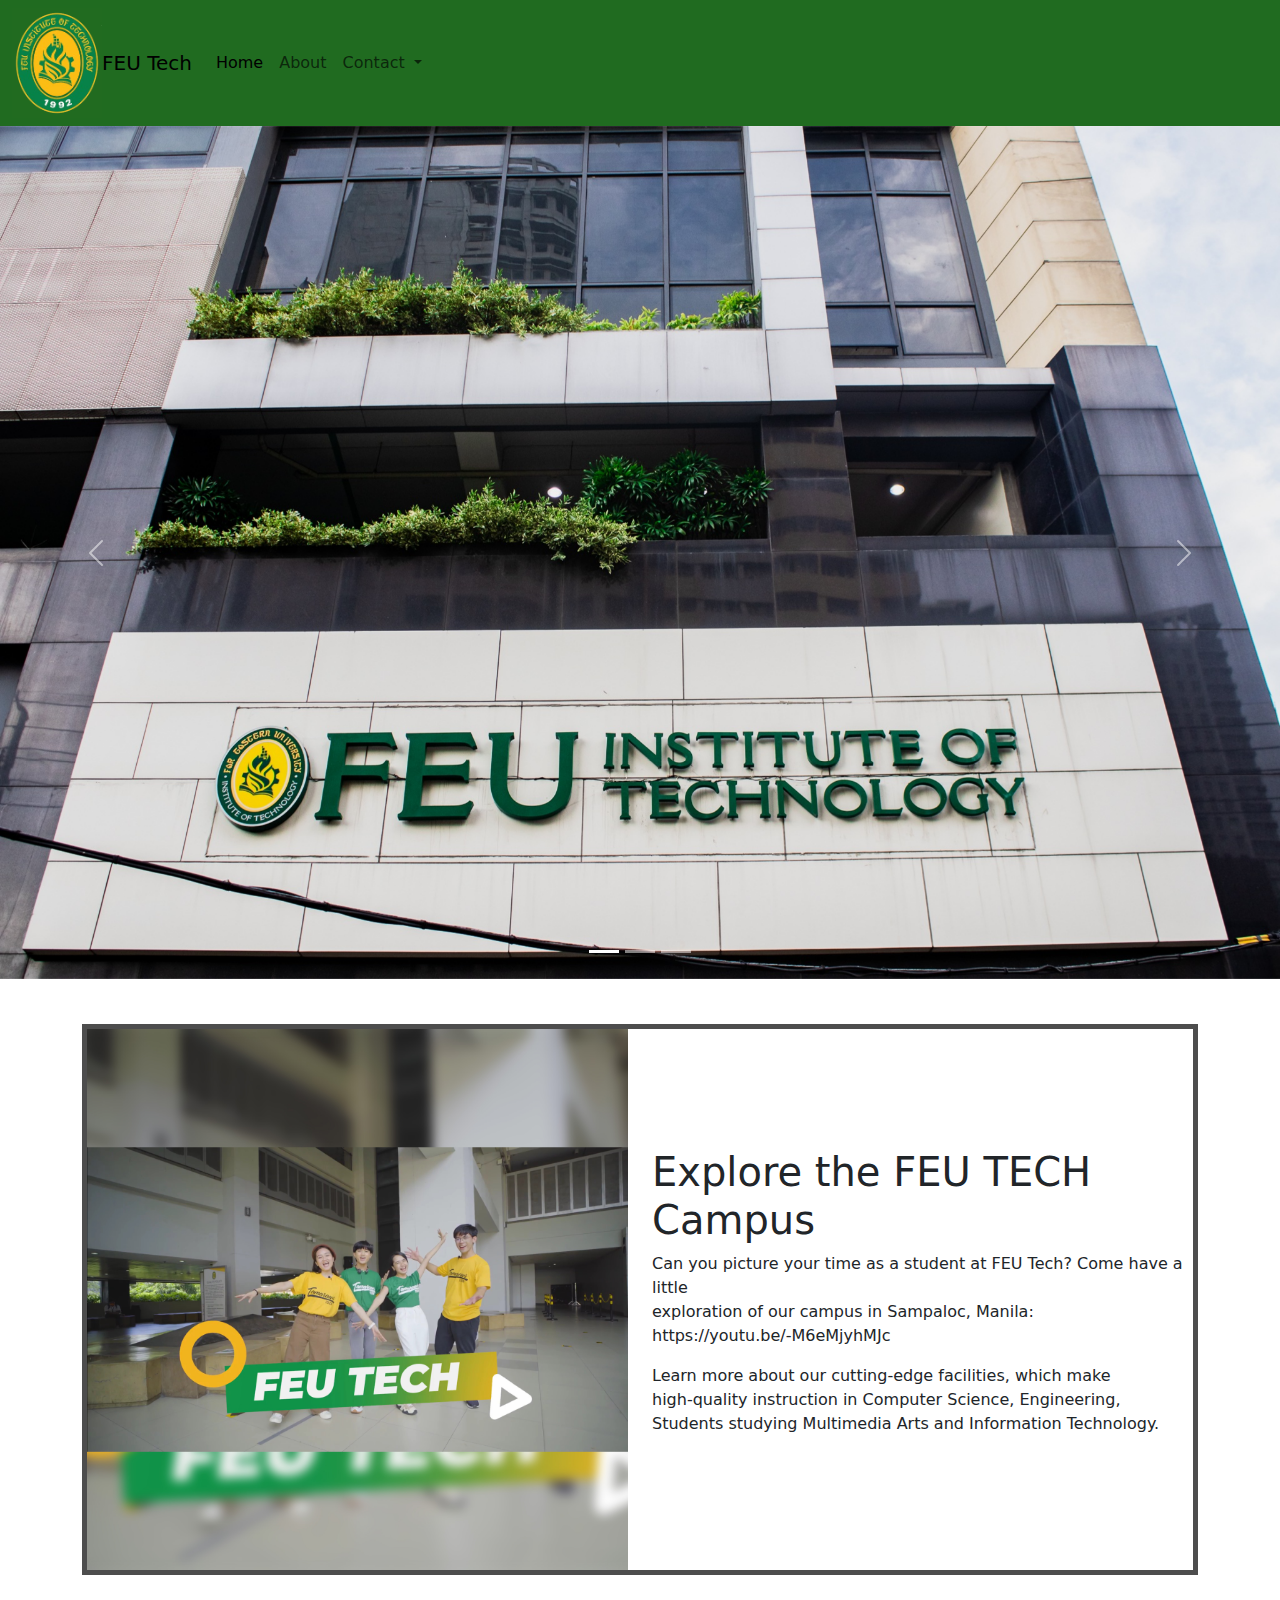
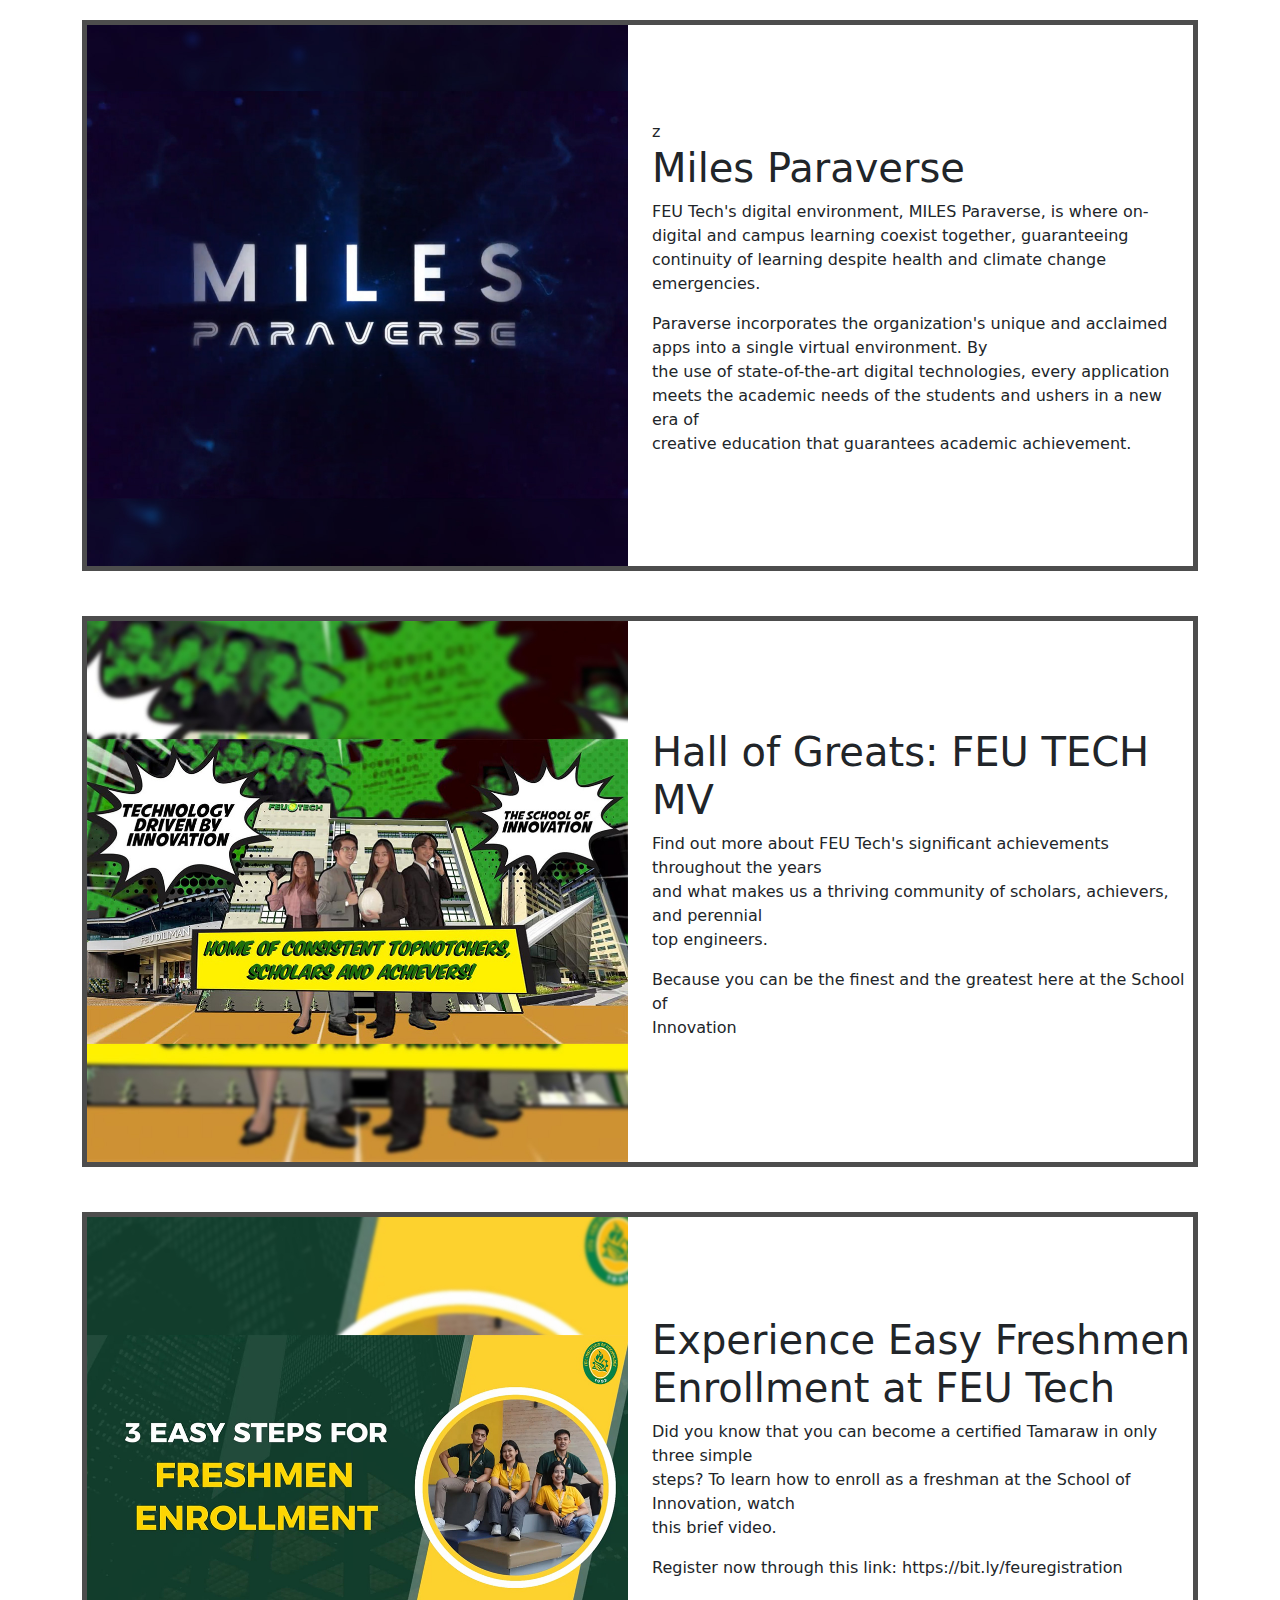
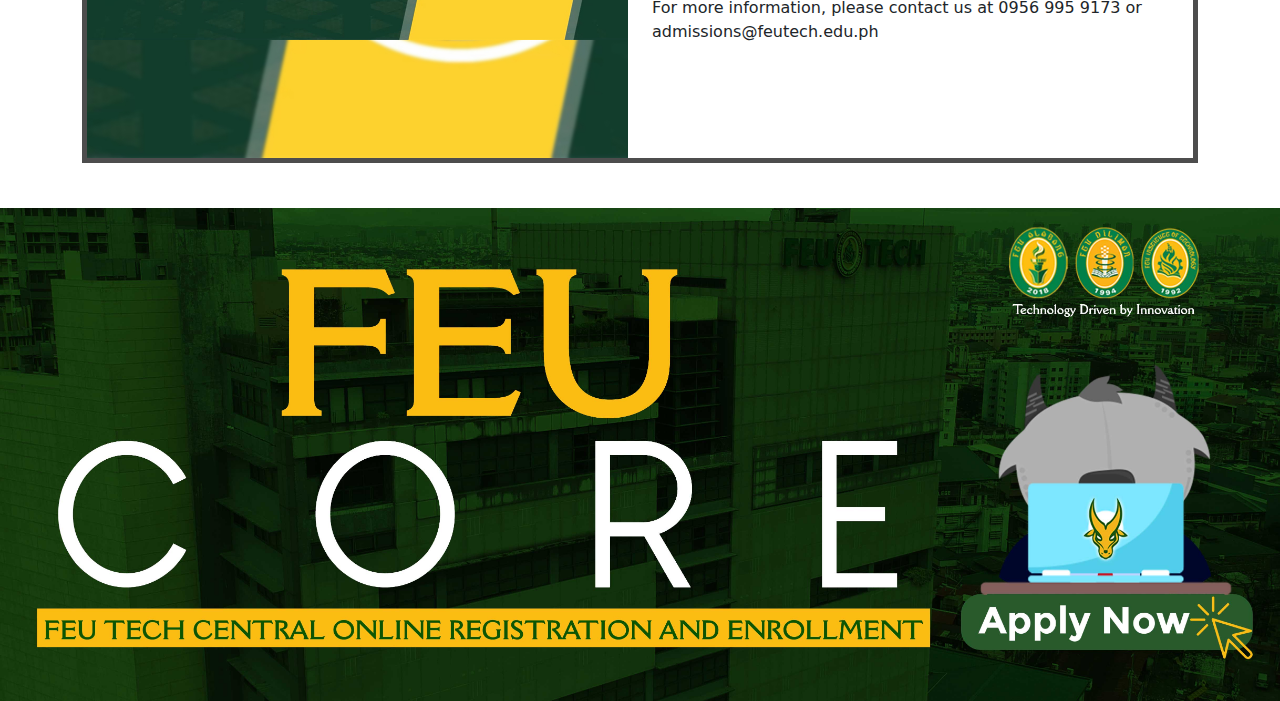
==== index.html @ 5a4146ef "draft muna commit ko ule toh" ====
<!DOCTYPE html>
<html lang="en">
<head>
    <meta charset="UTF-8">
    <meta name="viewport" content="width=device-width, initial-scale=1.0">
    <title>FEU Institute of Technology</title>
    <link href="https://cdn.jsdelivr.net/npm/bootstrap@5.3.3/dist/css/bootstrap.min.css" rel="stylesheet" integrity="sha384-QWTKZyjpPEjISv5WaRU9OFeRpok6YctnYmDr5pNlyT2bRjXh0JMhjY6hW+ALEwIH" crossorigin="anonymous">
    <script src="https://cdn.jsdelivr.net/npm/bootstrap@5.3.3/dist/js/bootstrap.bundle.min.js" integrity="sha384-YvpcrYf0tY3lHB60NNkmXc5s9fDVZLESaAA55NDzOxhy9GkcIdslK1eN7N6jIeHz" crossorigin="anonymous"></script>
    <link rel="stylesheet" href="assets/css/style.css">
</head>
<body>
    <nav class="navbar container-nav navbar-expand-lg">
        <div class= "container-fluid container-nav">
          <img src="assets/img/piyutekhatdog.jpg" width="90" height="100" alt="tek">
            <a class="navbar-brand" href="#">FEU Tech</a>
            <button class="navbar-toggler" type="button" data-bs-toggle="collapse" data-bs-target="#navbarSupportedContent" aria-controls="navbarSupportedContent" aria-expanded="false" aria-label="Toggle navigation">
              <span class="navbar-toggler-icon"></span>
            </button>
            <div class="collapse navbar-collapse" id="navbarSupportedContent">
              <ul class="navbar-nav me-auto mb-2 mb-lg-0">
                <li class="nav-item">
                  <a class="nav-link active" aria-current="page" href="index.html">Home</a>
                </li>
                <li class="nav-item">
                  <a class="nav-link" href="../pages/About/index.html">About</a>
                </li>
                <li class="nav-item dropdown">
                  <a class="nav-link dropdown-toggle" href="#" role="button" data-bs-toggle="dropdown" aria-expanded="false">
                    Contact
                  </a>
                  <ul class="dropdown-menu">
                    <li><a class="dropdown-item" href="../pages/page2/PhoneNumber/index.html">Phone Number</a></li>
                    <li><hr class="dropdown-divider"></li>
                    <li><a class="dropdown-item" href="/pages/page3/School/index.html">School</a></li>
                    </ul>
                </li>
              </ul>
            </div>
        </div>
      </nav>
      <div id="carouselExampleIndicators" class="carousel slide">
        <div class="carousel-indicators">
          <button type="button" data-bs-target="#carouselExampleIndicators" data-bs-slide-to="0" class="active" aria-current="true" aria-label="Slide 1"></button>
          <button type="button" data-bs-target="#carouselExampleIndicators" data-bs-slide-to="1" aria-label="Slide 2"></button>
          <button type="button" data-bs-target="#carouselExampleIndicators" data-bs-slide-to="2" aria-label="Slide 3"></button>
        </div>
        <div class="carousel-inner">
          <div class="carousel-item active">
            <img src="/assets/img/FEU-IT.jpg" class="d-block w-100" alt="Tech">
          </div>
          <div class="carousel-item">
            <img src="/assets/img/TechTech.png" class="d-block w-100" alt="The FEU">
          </div>
          <div class="carousel-item">
            <img src="/assets/img/FEU-Tech-campus.jpg" class="d-block w-100" alt="Campus">
          </div>
        </div>
        <button class="carousel-control-prev" type="button" data-bs-target="#carouselExampleIndicators" data-bs-slide="prev">
          <span class="carousel-control-prev-icon" aria-hidden="true"></span>
          <span class="visually-hidden">Previous</span>
        </button>
        <button class="carousel-control-next" type="button" data-bs-target="#carouselExampleIndicators" data-bs-slide="next">
          <span class="carousel-control-next-icon" aria-hidden="true"></span>
          <span class="visually-hidden">Next</span>
        </button>
      </div>
      <div class="container-lg">
        <div class="section-1">
          <div class="row">
            <div class="boat col-lg-6 col-md-6 col-sm-12">
              <img src="assets/img/explore.jpg" class="img-fluid w-100" alt="exex">
            </div>
            <div class="boat col-lg-6 col-md-6 col-sm-12 d-flex justify-content-center align-items-center">
              <div>
                <h1>Explore the FEU TECH <br> Campus</h1>
                <p>Can you picture your time as a student at FEU Tech? Come have a little <br>
                  exploration of our campus in Sampaloc, Manila: <br>
                  https://youtu.be/-M6eMjyhMJc</p>
                <p>Learn more about our cutting-edge facilities, which make <br>
                high-quality instruction in Computer Science, Engineering, <br>
                Students studying Multimedia Arts and Information Technology.</p>
              </div>      
            </div>
          </div>
        </div>
      </div>  
      <div class="container-lg">
        <div class="section-2">
          <div class="row">
            <div class="boat col-lg-6 col-md-6 col-sm-12">
              <img src="assets/img/miles_paraverse.jpg" class="img-fluid w-100" alt="miles">
            </div>
            <div class="boat col-lg-6 col-md-6 col-sm-12 d-flex justify-content-center align-items-center">
              <div>
 z             <h1>Miles Paraverse</h1>
              <p>FEU Tech's digital environment, MILES Paraverse, is where on- <br>
              digital and campus learning coexist together, guaranteeing <br>
              continuity of learning despite health and climate change <br>
              emergencies.</p>
              <p>Paraverse incorporates the organization's unique and acclaimed <br>
              apps into a single virtual environment. By <br>
              the use of state-of-the-art digital technologies, every application <br>
              meets the academic needs of the students and ushers in a new era of <br>
              creative education that guarantees academic achievement.</p>
              </div>
            </div>
          </div>
        </div>
      </div>
      <div class="container-lg">
        <div class="section-3">
          <div class="row">
            <div class="boat col-lg-6 col-md-6 col-sm-12">
              <img src="assets/img/hall_of_greats.jpg" class="img-fluid w-100" alt="greats">
            </div>
            <div class="boat col-lg-6 col-md-6 col-sm-12 d-flex justify-content-center align-items-center">
              <div>
                <h1>Hall of Greats: FEU TECH <br>
                MV</h1>
                <p>Find out more about FEU Tech's significant achievements throughout the years <br>
                and what makes us a thriving community of scholars, achievers, and perennial <br>
                top engineers.</p>
                <p>Because you can be the finest and the greatest here at the School of <br>
                Innovation</p>
              </div>
            </div>
          </div>
        </div>
      </div>
      <div class="container-lg">
        <div class="section-4">
          <div class="row">
            <div class="boat col-lg-6 col-md-6 col-sm-12">
              <img src="assets/img/easystepsforfreshmen.jpg" class="img-fluid w-100" alt="Easy Steps">
            </div>
            <div class="boat col-lg-6 col-md-6 col-sm-12 d-flex justify-content-center align-items-center">
              <div>
                <h1>Experience Easy Freshmen <br> Enrollment at FEU Tech</h1>
                <p>Did you know that you can become a certified Tamaraw in only three simple <br>
                steps? To learn how to enroll as a freshman at the School of Innovation, watch <br>
                this brief video.</p>
                <p>Register now through this link: https://bit.ly/feuregistration</p>
                <p>For more information, please contact us at 0956 995 9173 or <br> admissions@feutech.edu.ph</p>
              </div>
            </div>
          </div>
        </div>
      </div>
      <div class="centered">
        <img src="assets/img/FEU-core-banner.jpg" alt="Centered Image">
      </div>
</body>
</html>
---- assets/css/style.css ----
.container-nav{
    background-color: rgb(32, 107, 32);
}
.body{
    background-color: #ffffff;
}
.section-1{
    border: 5px solid rgb(77, 77, 77);
    margin-top: 5vh;
}
.section-2{
    border: 5px solid rgb(77, 77, 77);
    margin-top: 5vh;
}
.section-3{
    border: 5px solid rgb(77, 77, 77);
    margin-top: 5vh;
}
.section-4{
    border: 5px solid rgb(77, 77, 77);
    margin-top: 5vh;
    margin-bottom: 5vh;
}
.centered {
    text-align: center; /* Horizontally centers the image */
  }
  
  img {
    max-width: 100%;
    height: auto;
  }
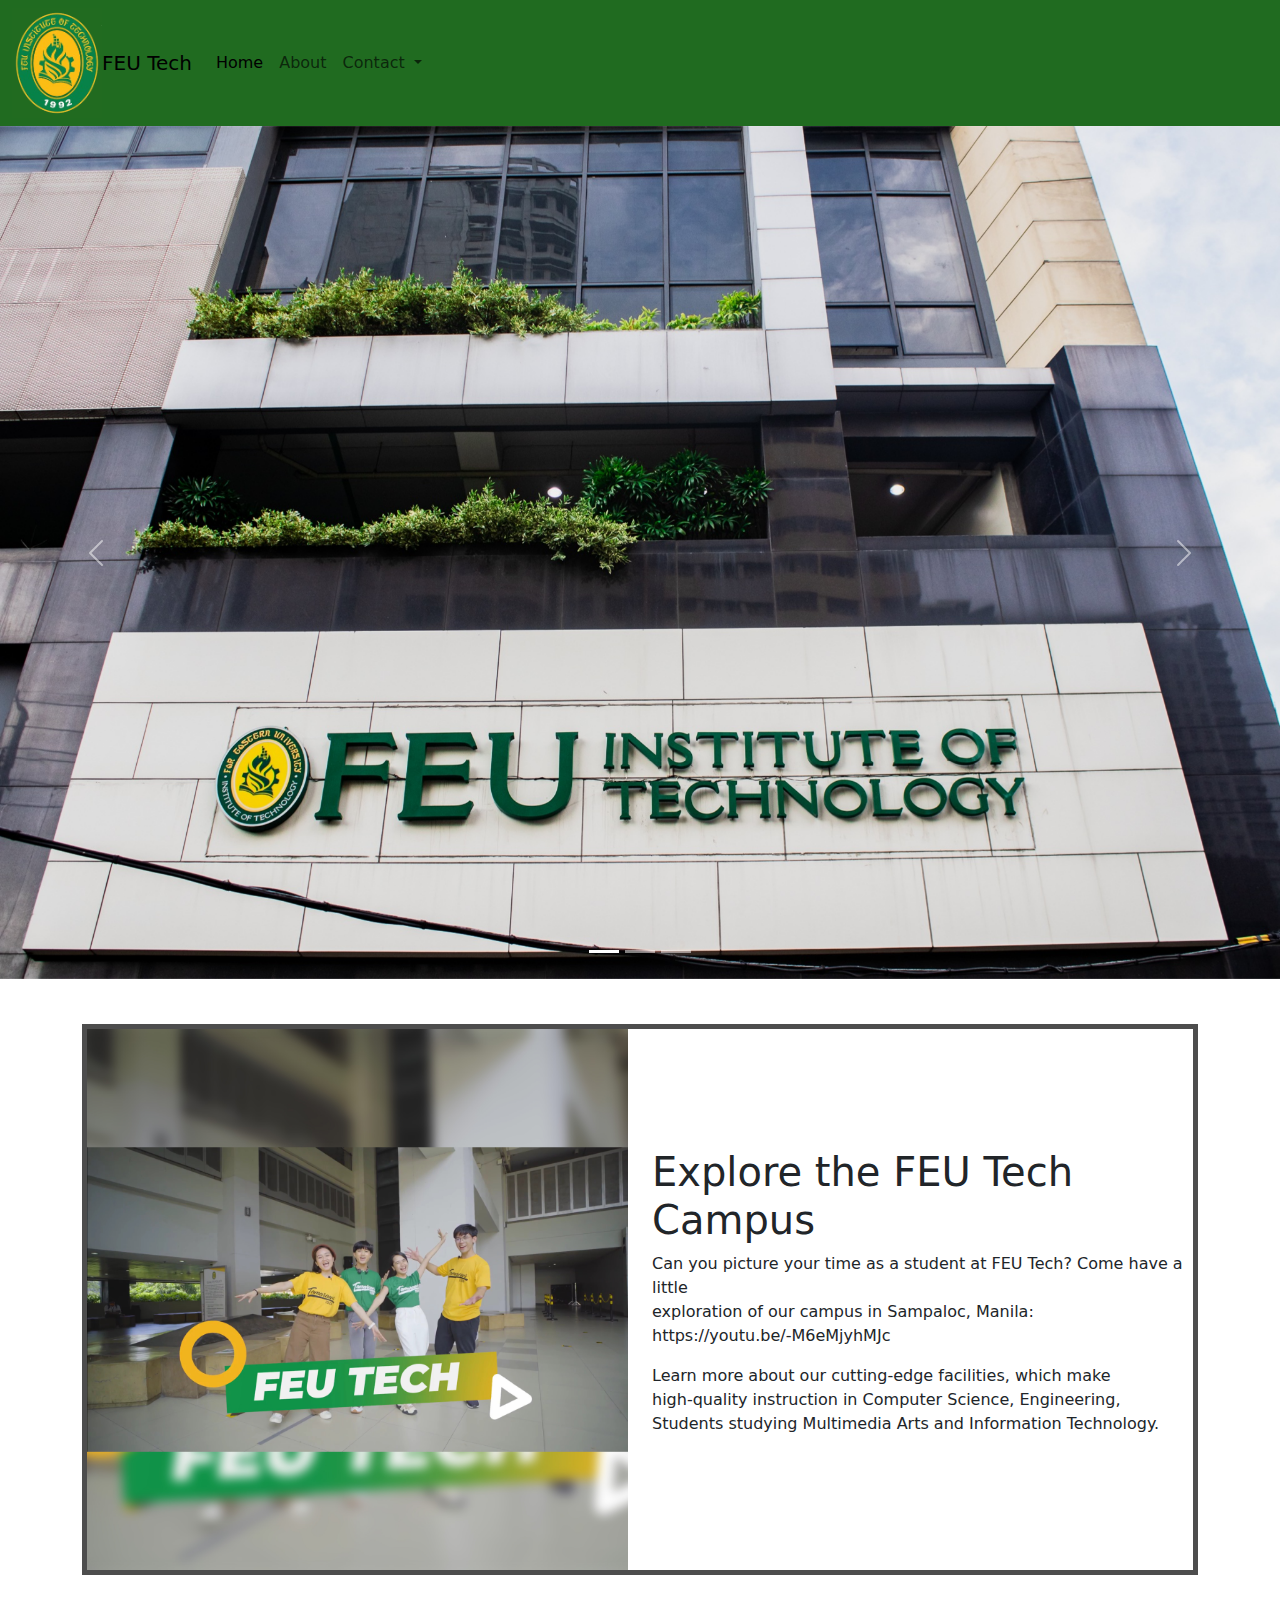
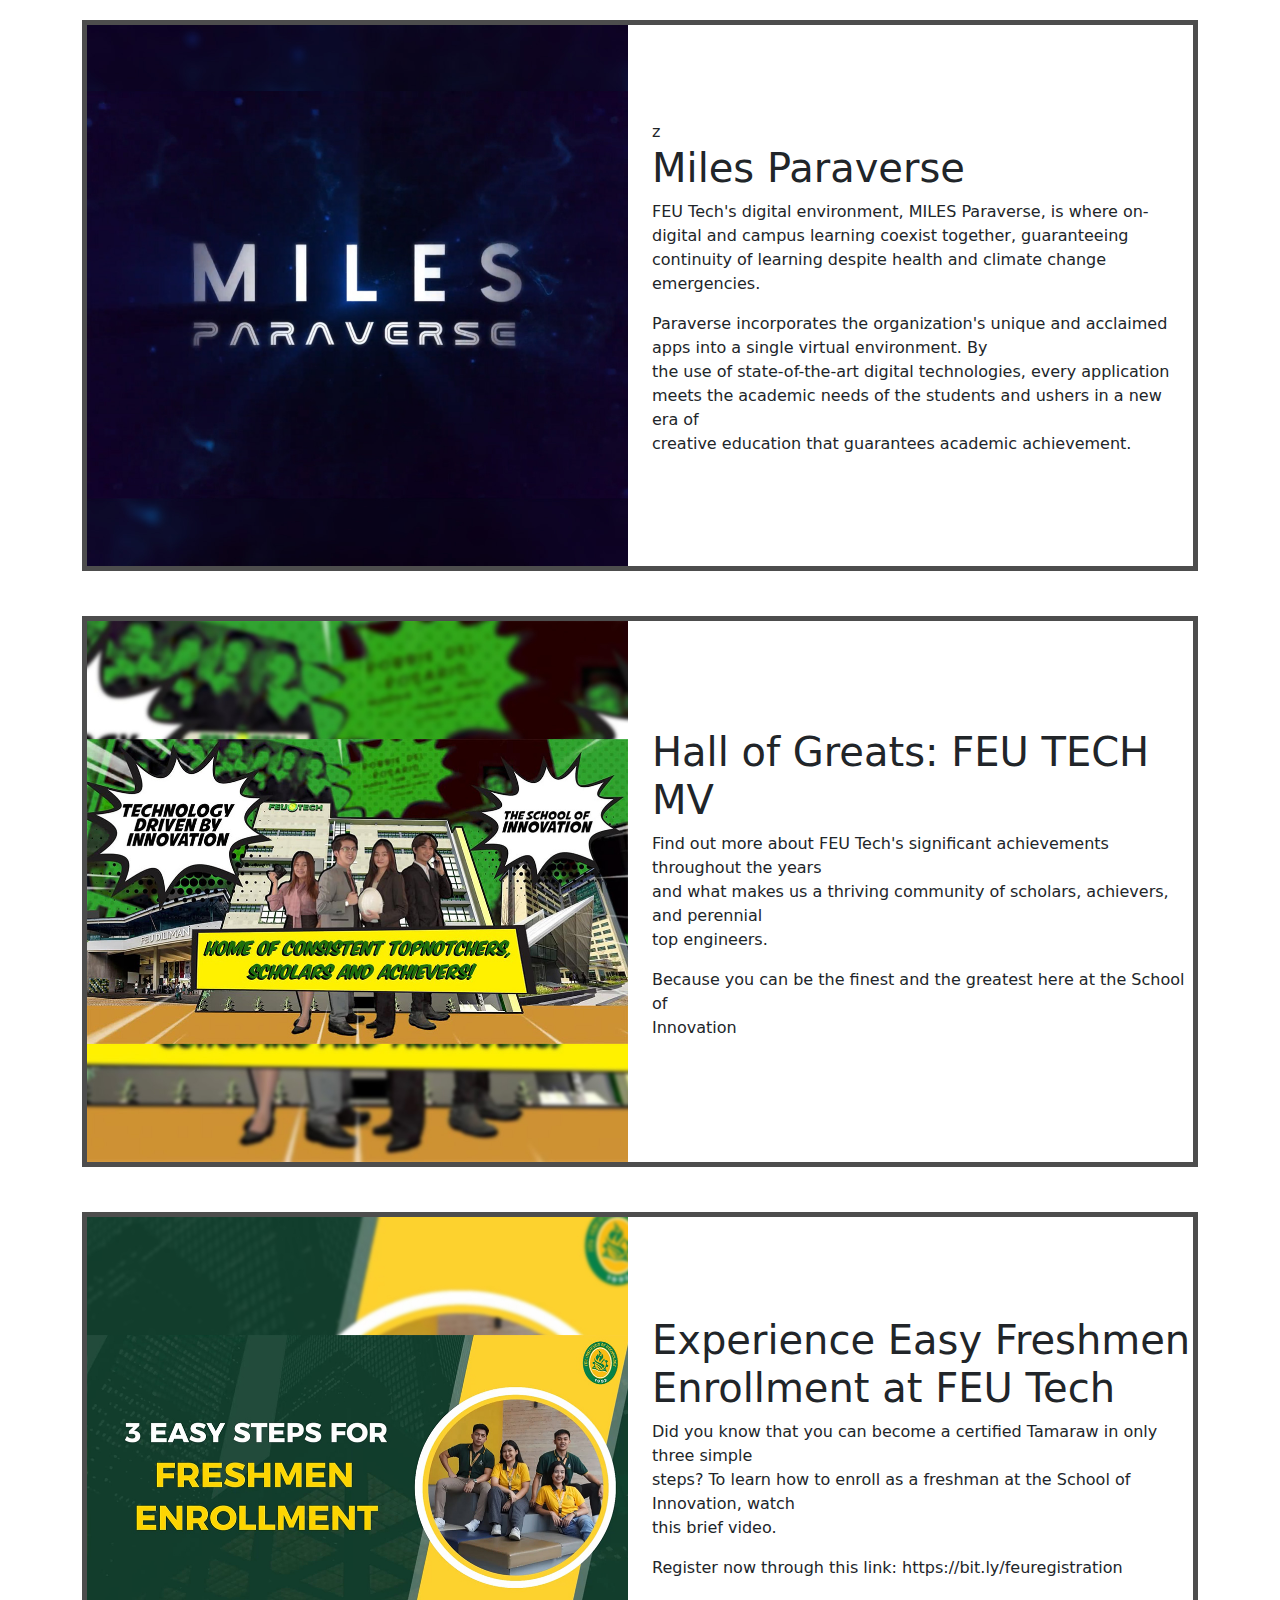
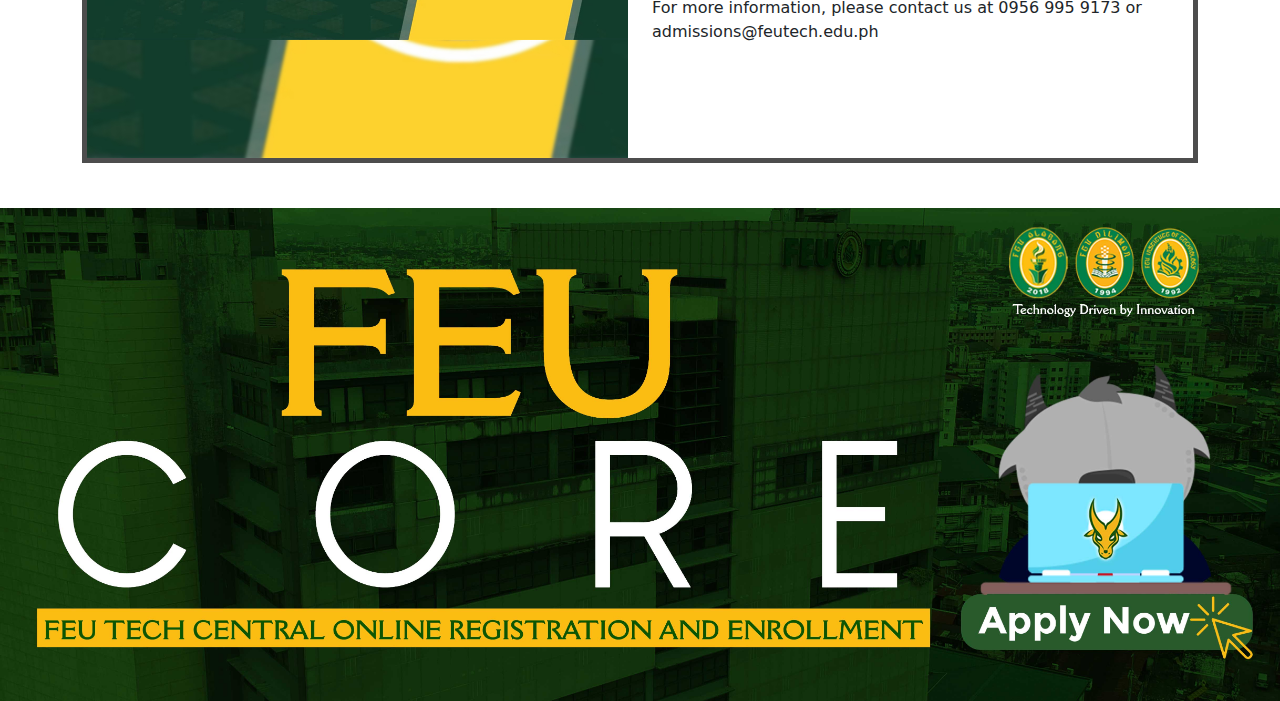
==== commit c0599ce5: "final commit" ====
--- a/index.html
+++ b/index.html
@@ -72,7 +72,7 @@
             </div>
             <div class="boat col-lg-6 col-md-6 col-sm-12 d-flex justify-content-center align-items-center">
               <div>
-                <h1>Explore the FEU TECH <br> Campus</h1>
+                <h1>Explore the FEU Tech <br> Campus</h1>
                 <p>Can you picture your time as a student at FEU Tech? Come have a little <br>
                   exploration of our campus in Sampaloc, Manila: <br>
                   https://youtu.be/-M6eMjyhMJc</p>
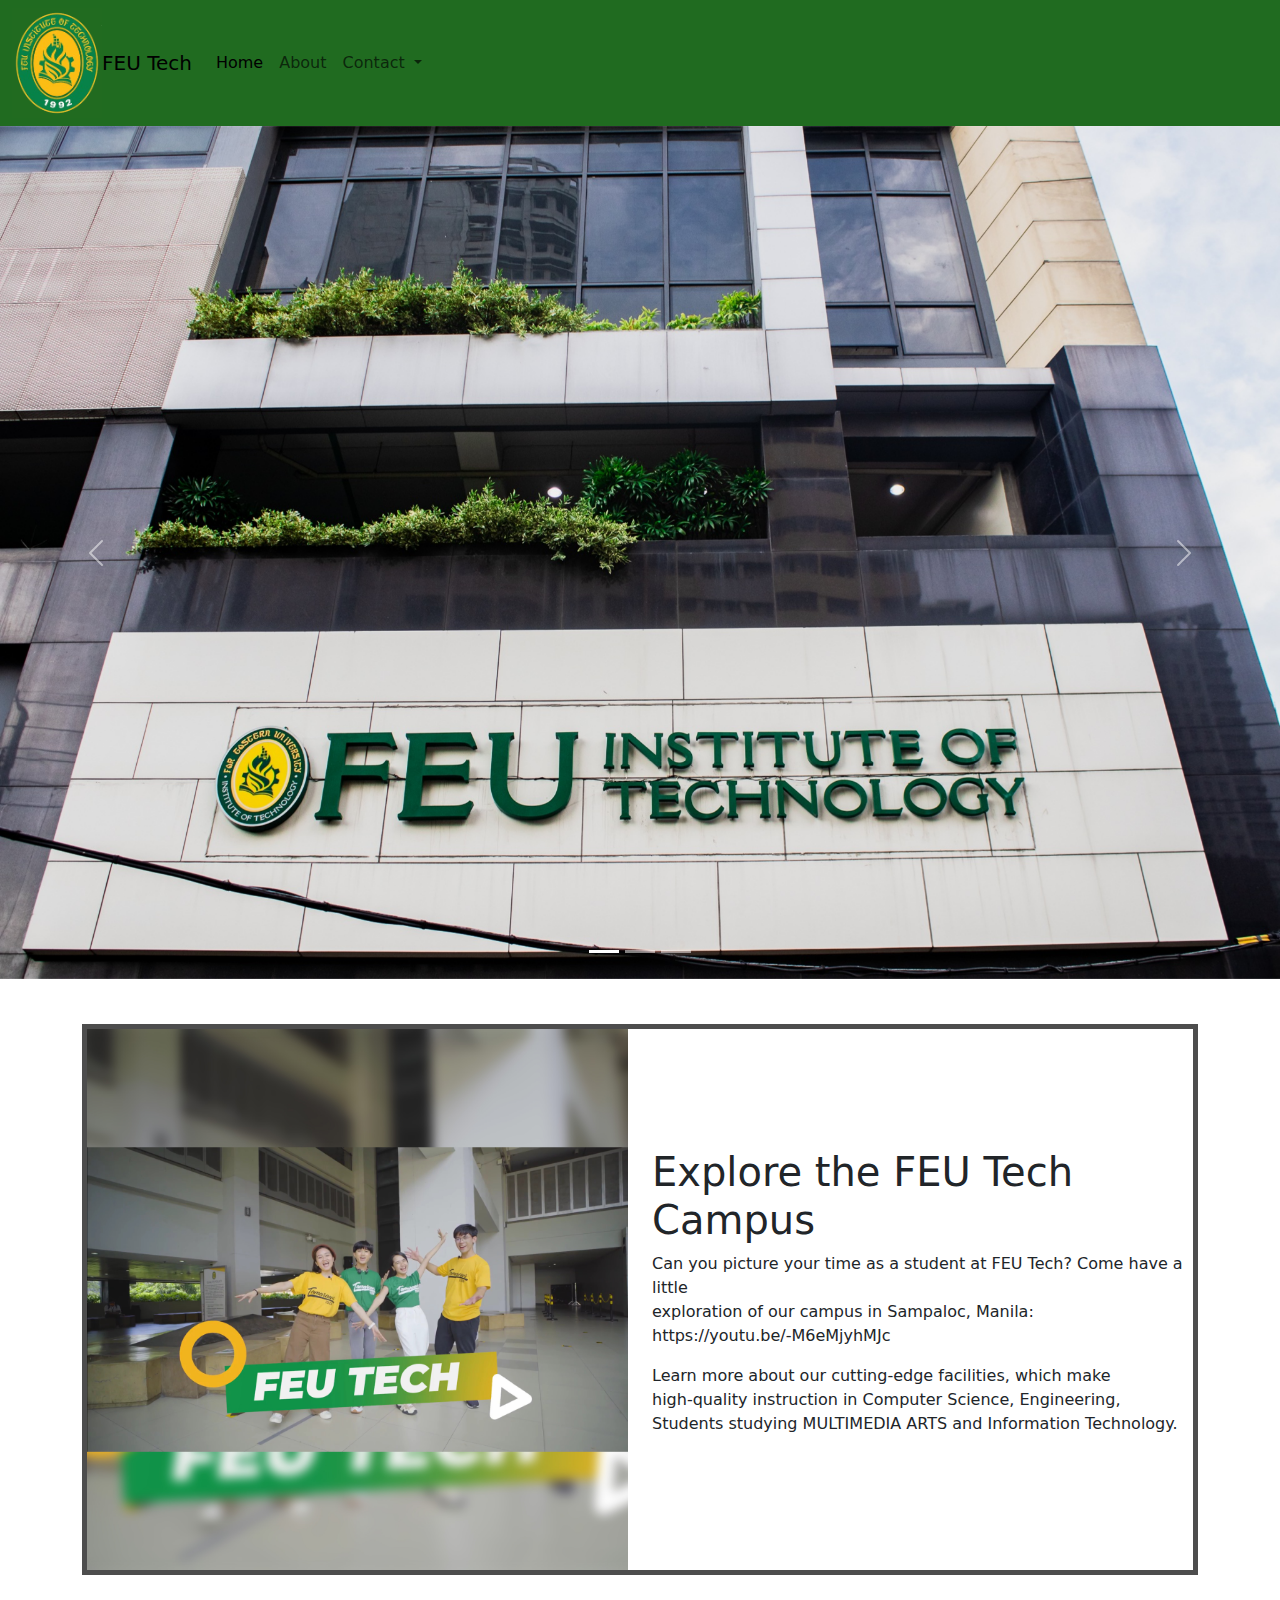
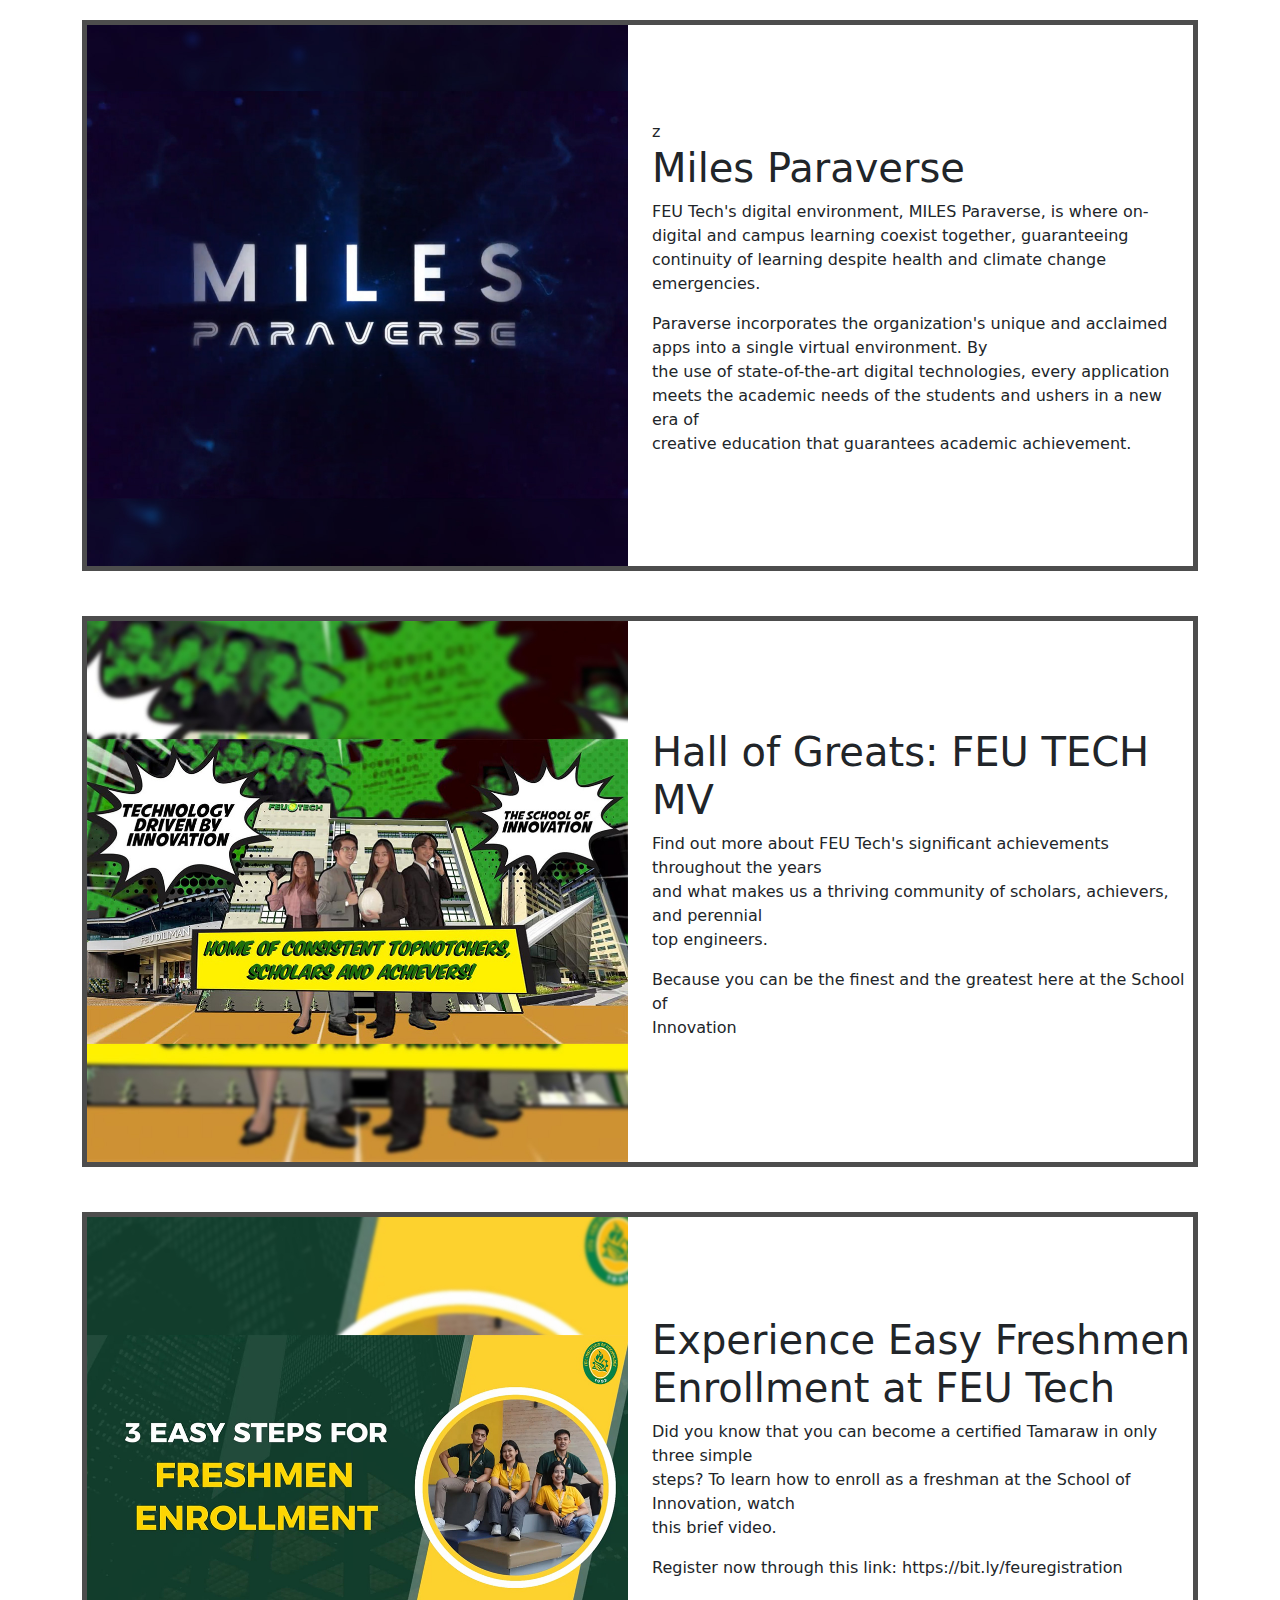
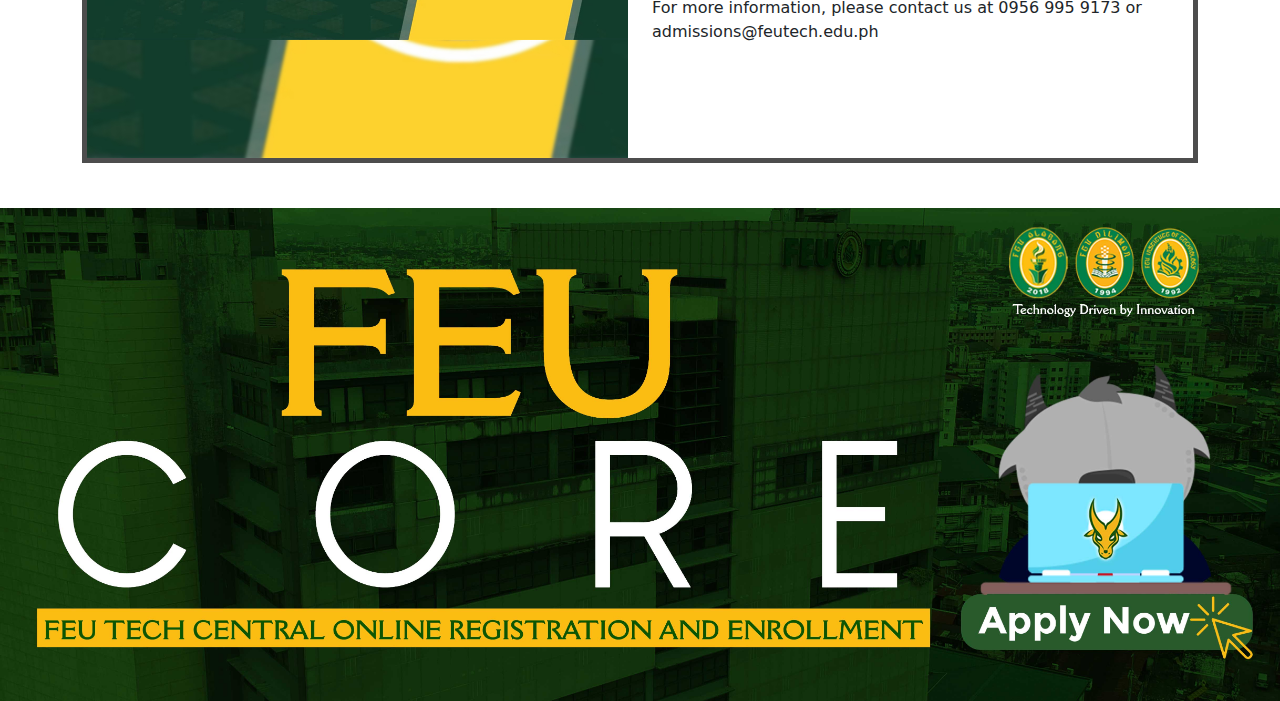
==== commit 3410ec25: "final na talaga toh" ====
--- a/index.html
+++ b/index.html
@@ -78,7 +78,7 @@
                   https://youtu.be/-M6eMjyhMJc</p>
                 <p>Learn more about our cutting-edge facilities, which make <br>
                 high-quality instruction in Computer Science, Engineering, <br>
-                Students studying Multimedia Arts and Information Technology.</p>
+                Students studying MULTIMEDIA ARTS and Information Technology.</p>
               </div>      
             </div>
           </div>
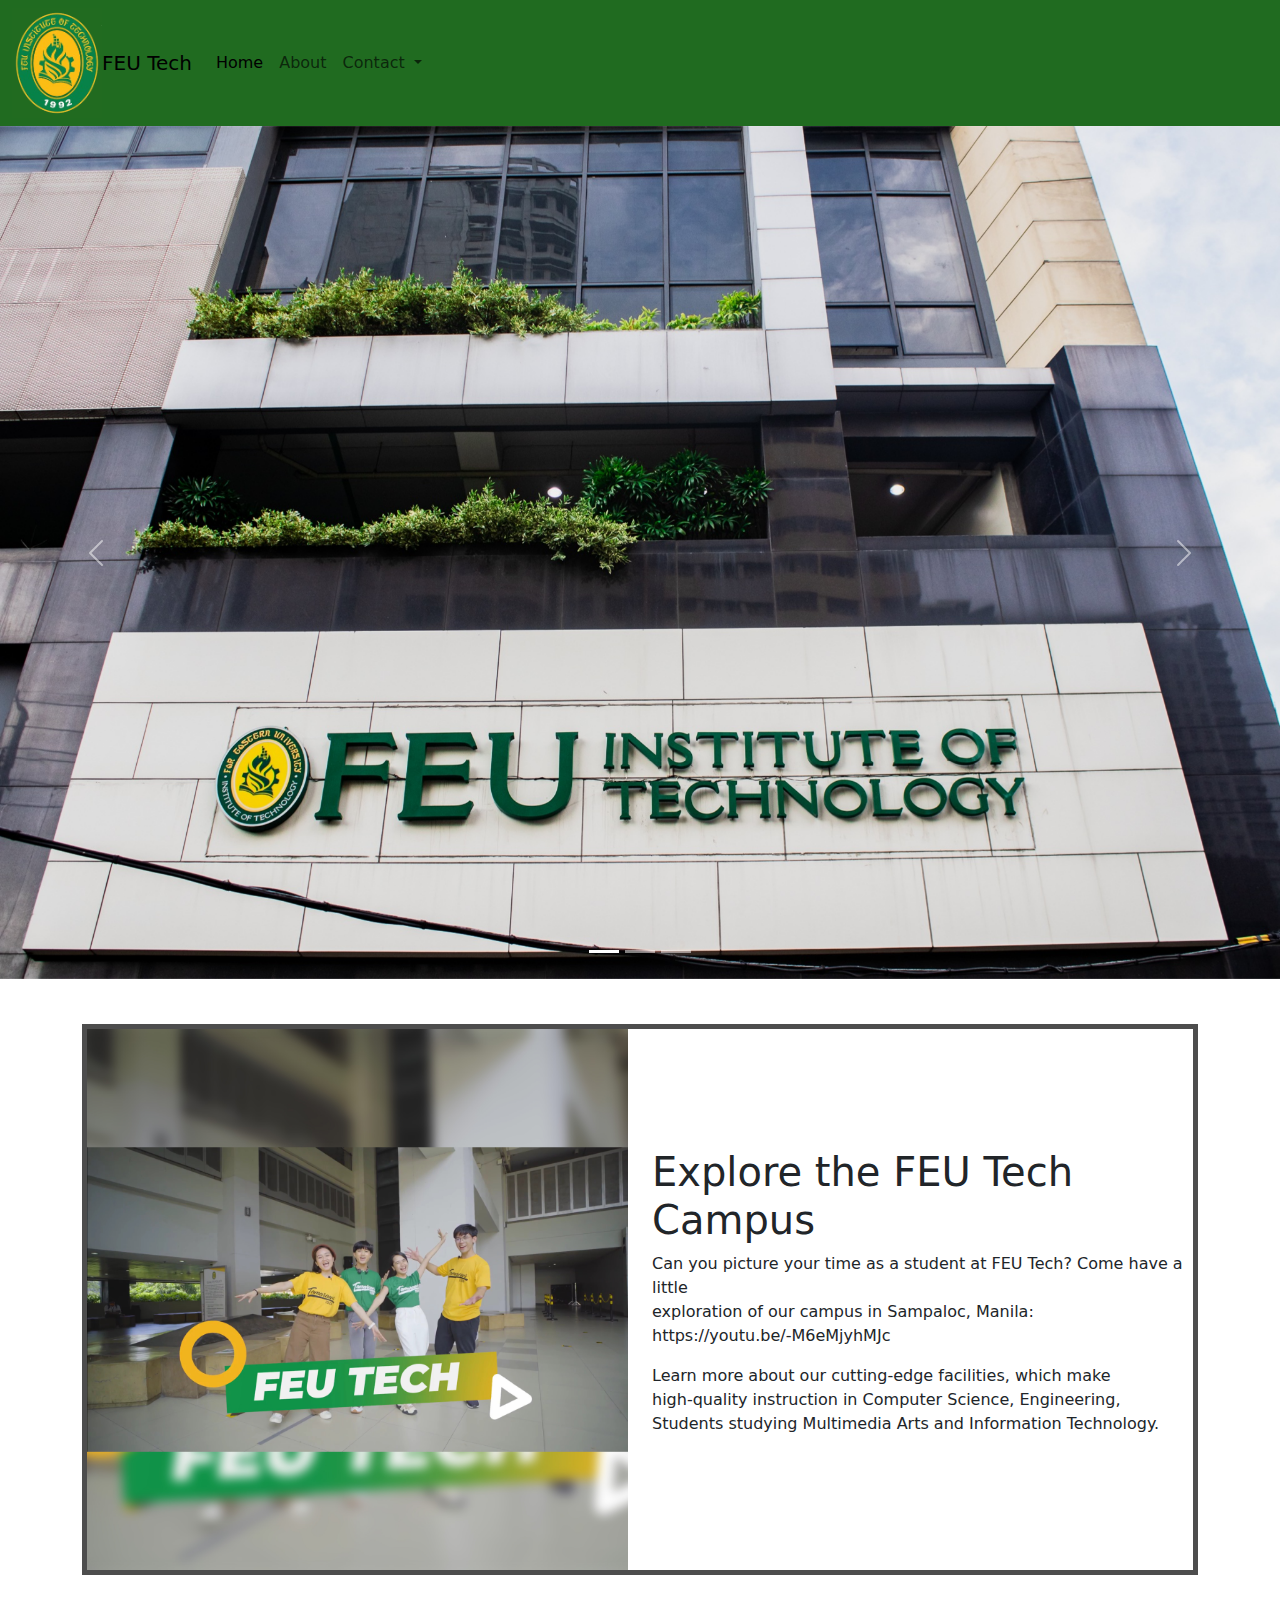
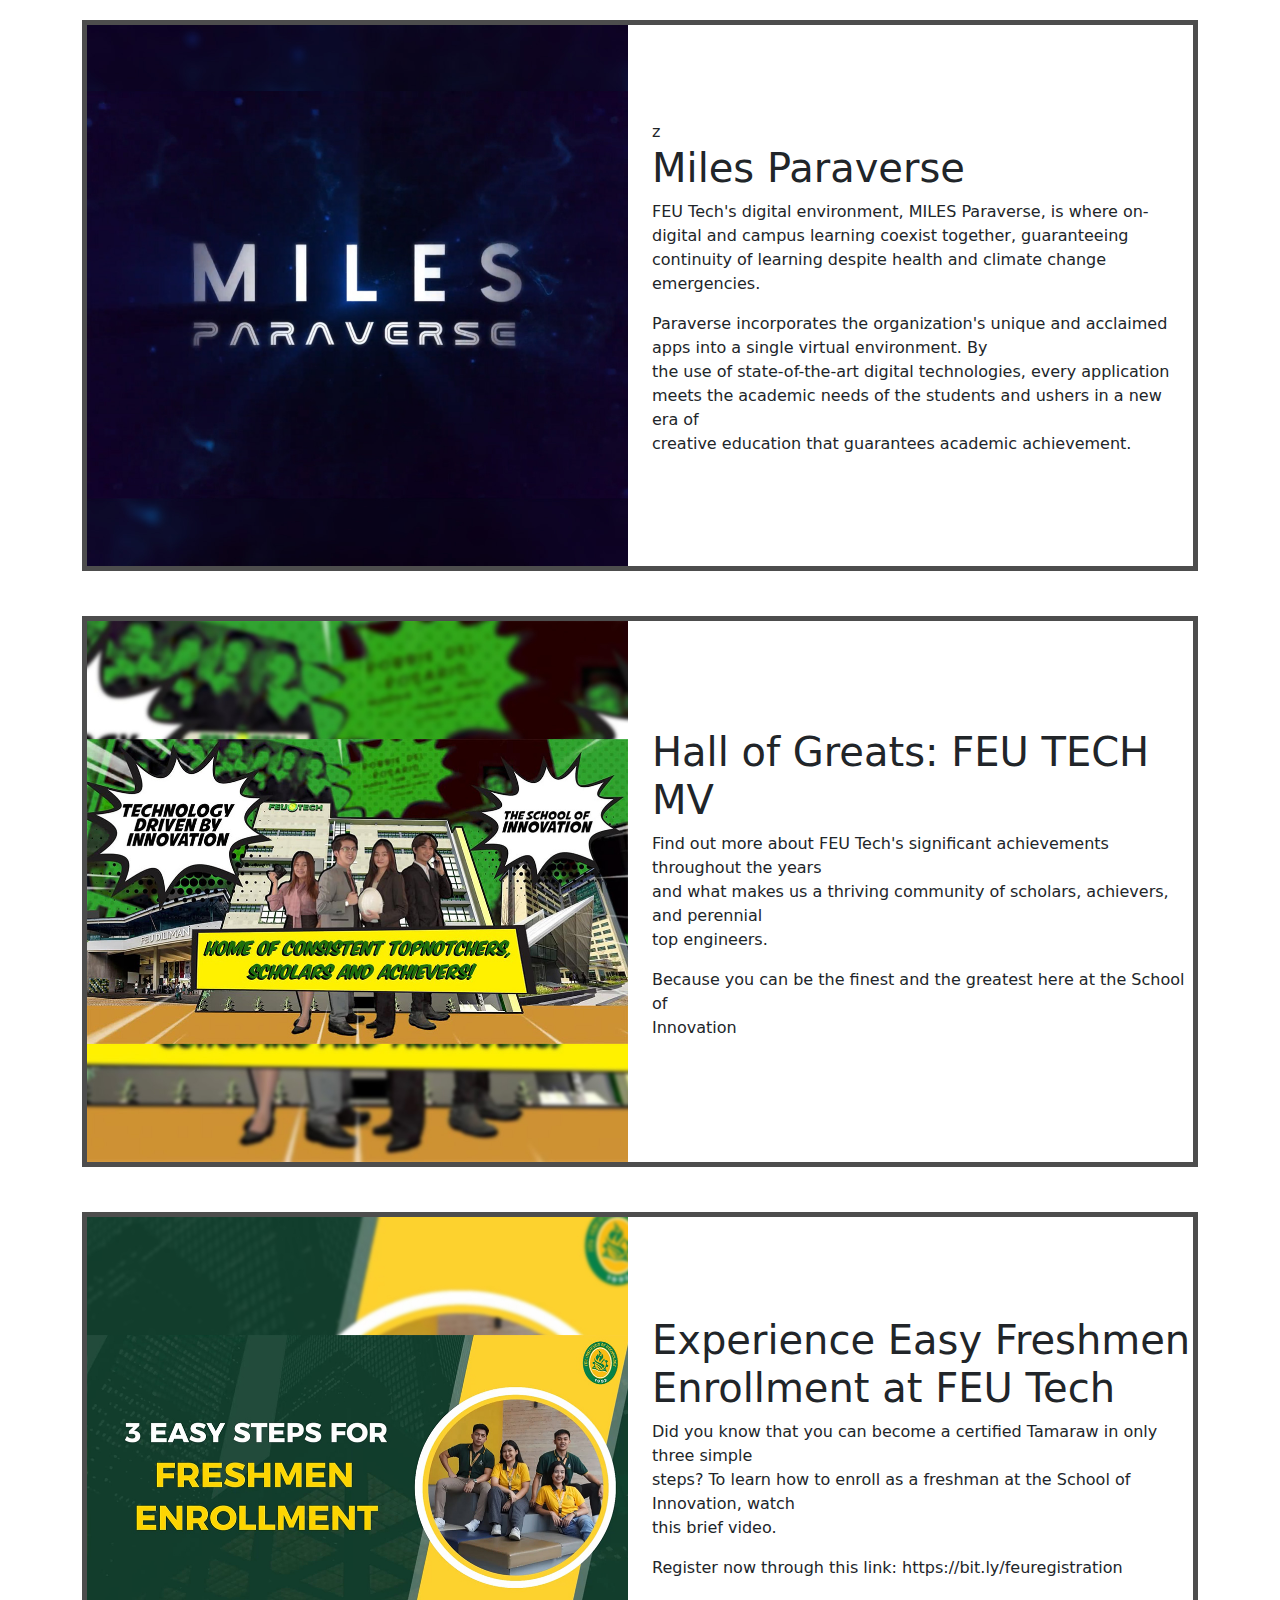
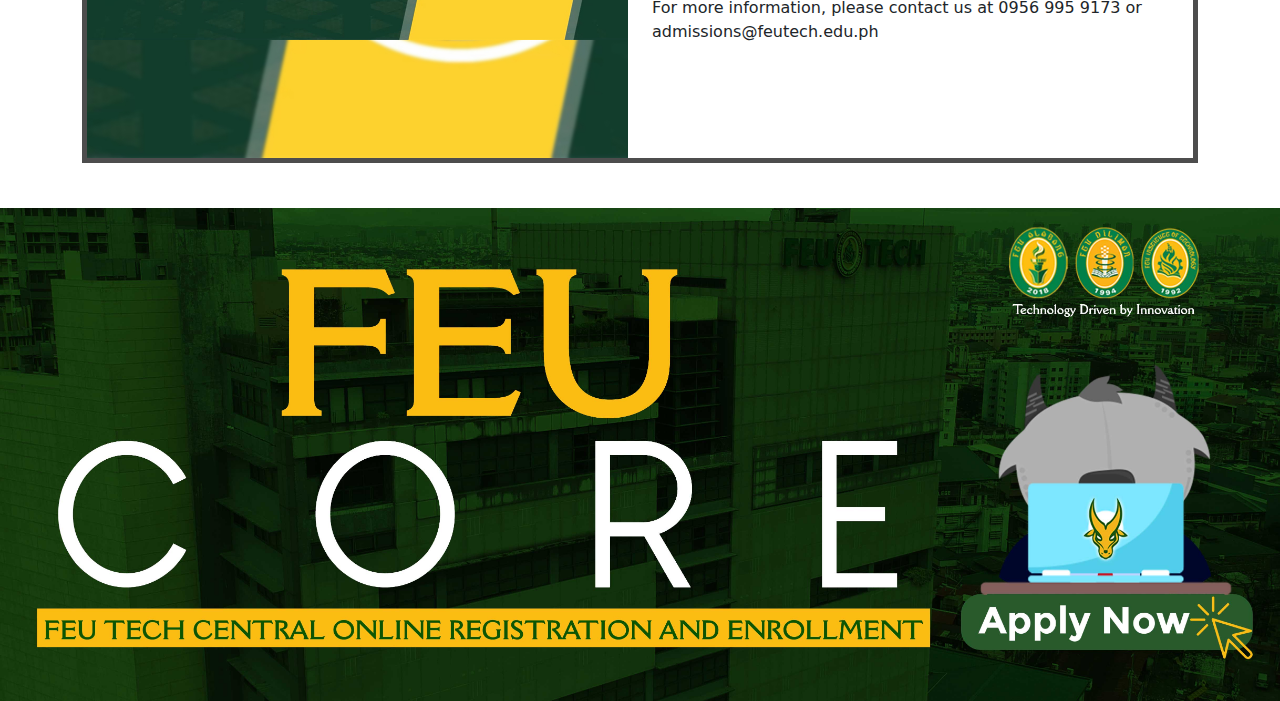
==== commit 1ae5e328: "final na talaga toh" ====
--- a/index.html
+++ b/index.html
@@ -22,16 +22,16 @@
                   <a class="nav-link active" aria-current="page" href="index.html">Home</a>
                 </li>
                 <li class="nav-item">
-                  <a class="nav-link" href="../pages/About/index.html">About</a>
+                  <a class="nav-link" href="./pages/About/index.html">About</a>
                 </li>
                 <li class="nav-item dropdown">
                   <a class="nav-link dropdown-toggle" href="#" role="button" data-bs-toggle="dropdown" aria-expanded="false">
                     Contact
                   </a>
                   <ul class="dropdown-menu">
-                    <li><a class="dropdown-item" href="../pages/page2/PhoneNumber/index.html">Phone Number</a></li>
+                    <li><a class="dropdown-item" href="./pages/page2/PhoneNumber/index.html">Phone Number</a></li>
                     <li><hr class="dropdown-divider"></li>
-                    <li><a class="dropdown-item" href="/pages/page3/School/index.html">School</a></li>
+                    <li><a class="dropdown-item" href="./pages/page3/School/index.html">School</a></li>
                     </ul>
                 </li>
               </ul>
@@ -46,13 +46,13 @@
         </div>
         <div class="carousel-inner">
           <div class="carousel-item active">
-            <img src="/assets/img/FEU-IT.jpg" class="d-block w-100" alt="Tech">
+            <img src="./assets/img/FEU-IT.jpg" class="d-block w-100" alt="Tech">
           </div>
           <div class="carousel-item">
-            <img src="/assets/img/TechTech.png" class="d-block w-100" alt="The FEU">
+            <img src="./assets/img/TechTech.png" class="d-block w-100" alt="The FEU">
           </div>
           <div class="carousel-item">
-            <img src="/assets/img/FEU-Tech-campus.jpg" class="d-block w-100" alt="Campus">
+            <img src="./assets/img/FEU-Tech-campus.jpg" class="d-block w-100" alt="Campus">
           </div>
         </div>
         <button class="carousel-control-prev" type="button" data-bs-target="#carouselExampleIndicators" data-bs-slide="prev">
@@ -78,7 +78,7 @@
                   https://youtu.be/-M6eMjyhMJc</p>
                 <p>Learn more about our cutting-edge facilities, which make <br>
                 high-quality instruction in Computer Science, Engineering, <br>
-                Students studying MULTIMEDIA ARTS and Information Technology.</p>
+                Students studying Multimedia Arts and Information Technology.</p>
               </div>      
             </div>
           </div>
